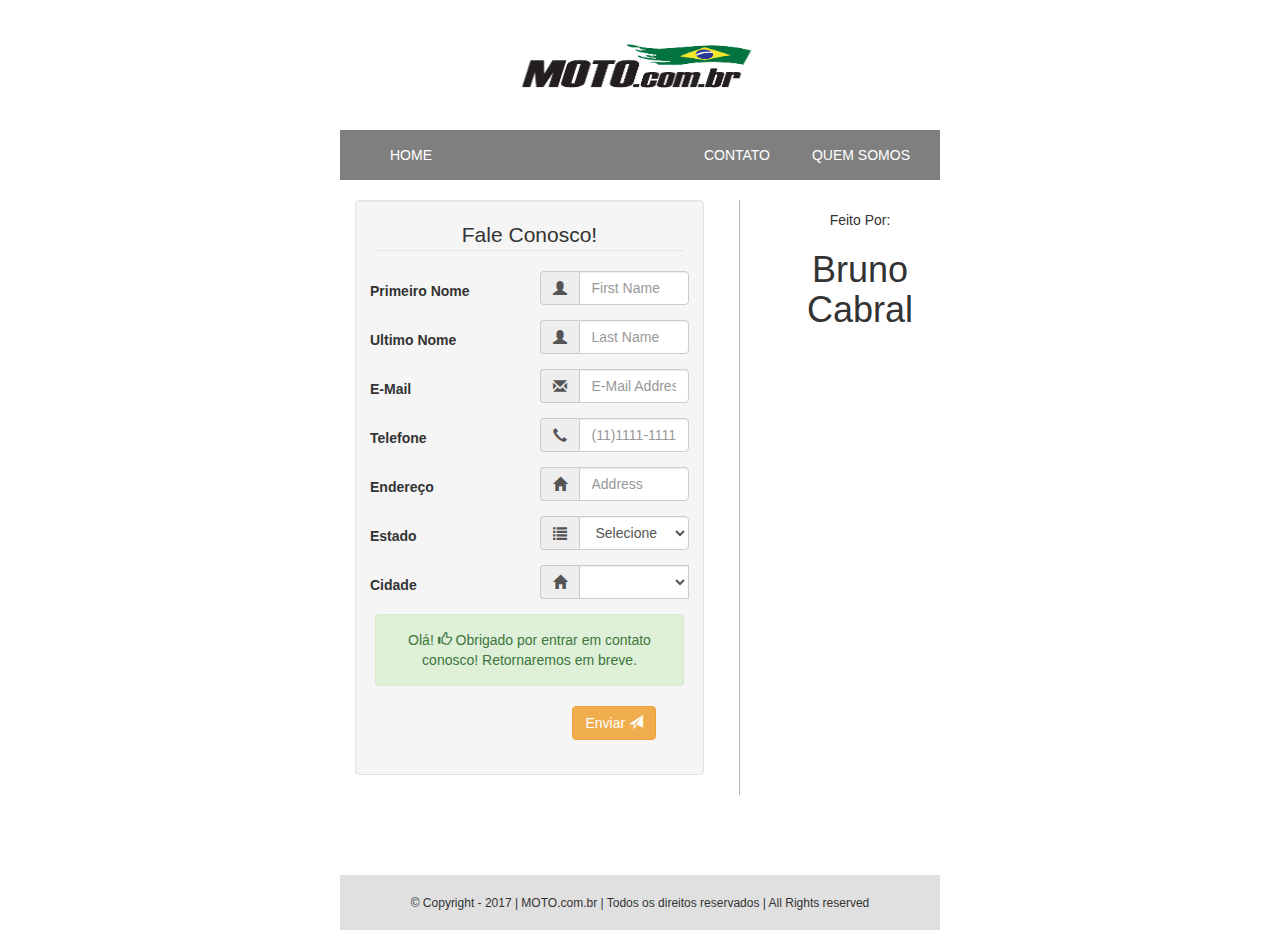
==== contato.html @ 393a5318 "Primeiro Commit, projeto pronto" ====
<!DOCTYPE html>
<html lang="pt-br">
	<head>
	<meta charset="UTF-8" />
		 <title> Pagína Principal </title>
		 <link rel="stylesheet" href="_css/style.css">
		 <link rel="stylesheet" href="_css/bootstrap.min.css">
		 <script src="_js/jquery-3.2.1.min.js"></script>
         <script src="_js/bootstrap.min.js"></script>
		 <script type="text/javascript" src="_js/stateControl.js"></script>
		 <script type="text/javascript" src="_js/sao_paulo.json"></script>
		 <script type="text/javascript" src="_js/rio_de_janeiro.json"></script>
	</head>
	<body> 
	<center>
	<div class="maindiv">
		<header>
			<center><img  src= "_img/logo.png" height="130" width="300"/></center>
			<nav id="mainmenu">
				<ul>
					<li><a href="index.html">HOME</a></li>
					<li class = "right1"><a href="quemsomos.html">QUEM SOMOS</a></li>
					<li class = "right2"><a href="contato.html">CONTATO</a></li>
				</ul> 
					
			</nav>
		</header>
		<section>
			
			<div id="sidebar">
			Feito Por:<br /> <h1>Bruno Cabral</h1>
			</div>
			<div id="mainsection">
					 <div class="container">

									<form class="well form-horizontal" action=" " method="post"  id="contact_form">
								<fieldset>

								<!-- Form Name -->
								<legend>Fale Conosco!</legend>

								<!-- Text input-->

								<div class="form-group">
								  <label class="col-sm-6 control-label">Primeiro Nome</label>  
								  <div class="col-sm-6 inputGroupContainer">
								  <div class="input-group">
								  <span class="input-group-addon"><i class="glyphicon glyphicon-user"></i></span>
								  <input  name="first_name" placeholder="First Name" class="form-control"  type="text">
									</div>
								  </div>
								</div>

								<!-- Text input-->

								<div class="form-group">
								  <label class="col-sm-6 control-label" >Ultimo Nome</label> 
									<div class="col-sm-6 inputGroupContainer">
									<div class="input-group">
								  <span class="input-group-addon"><i class="glyphicon glyphicon-user"></i></span>
								  <input name="last_name" placeholder="Last Name" class="form-control"  type="text">
									</div>
								  </div>
								</div>

								<!-- Text input-->
									   <div class="form-group">
								  <label class="col-sm-6 control-label">E-Mail</label>  
									<div class="col-sm-6 inputGroupContainer">
									<div class="input-group">
										<span class="input-group-addon"><i class="glyphicon glyphicon-envelope"></i></span>
								  <input name="email" placeholder="E-Mail Address" class="form-control"  type="text">
									</div>
								  </div>
								</div>


								<!-- Text input-->
									   
								<div class="form-group">
								  <label class="col-sm-6 control-label">Telefone</label>  
									<div class="col-sm-6 inputGroupContainer">
									<div class="input-group">
										<span class="input-group-addon"><i class="glyphicon glyphicon-earphone"></i></span>
								  <input name="phone" placeholder="(11)1111-1111" class="form-control" type="text">
									</div>
								  </div>
								</div>

								<!-- Text input-->
									  
								<div class="form-group">
								  <label class="col-sm-6 control-label">Endereço</label>  
									<div class="col-sm-6 inputGroupContainer">
									<div class="input-group">
										<span class="input-group-addon"><i class="glyphicon glyphicon-home"></i></span>
								  <input name="address" placeholder="Address" class="form-control" type="text">
									</div>
								  </div>
								</div>

								<!-- Text input-->
								 <!-- Select Basic -->
								   
								<div class="form-group"> 
								  <label class="col-sm-6 control-label">Estado</label>
									<div class="col-sm-6 selectContainer">
									<div class="input-group">
										<span class="input-group-addon"><i class="glyphicon glyphicon-list"></i></span>
										 <select id="estado" name="state" class="form-control selectpicker"></select>
								  </div>
								</div>
								</div>
								
								<div class="form-group">
								  <label class="col-sm-6 control-label">Cidade</label>  
									<div class="col-sm-6 inputGroupContainer">
									<div class="input-group">
										<span class="input-group-addon"><i class="glyphicon glyphicon-home"></i></span>
										<select id="cidade" name="state" class="form-control selectpicker"></select>
										<script language="JavaScript" type="text/javascript" charset="utf-8">
										  new cidadeControl({
											cidade: document.getElementById('cidade'),
											estado: document.getElementById('estado'),
											spDate: sp_data,
											rjDate: rj_data
										  });
										</script>
									</div>
								  </div>
								</div>

								<!-- Success message -->
								<div class="alert alert-success" role="alert" id="success_message">Olá! <i class="glyphicon glyphicon-thumbs-up"></i> Obrigado por entrar em contato conosco! Retornaremos em breve.</div>

								<!-- Button -->
								<div class="form-group">
								  <label class="col-sm-6 control-label"></label>
								  <div class="col-sm-6">
									<button type="submit" class="btn btn-warning" >Enviar <span class="glyphicon glyphicon-send"></span></button>
								  </div>
								</div>
								<!------ Fonte : https://codepen.io/jaycbrf/pen/iBszr ----->

								</fieldset>
								</form>
								</div>
									</div><!-- /.container -->
					 
						<br /> <br />
					
					
					
			</div>
			
		</section>
		<footer>
		© Copyright - 2017 | MOTO.com.br | Todos os direitos reservados | All Rights reserved 
		</footer>
		</div>
		</center>
		

	</body>
</html>
---- _css/style.css ----
@charset "UTF-8";
.maindiv{
	width: 600px;
	margin: 0, auto, 0, auto;
	text-align: center;
	
}
#mainmenu{
	position: relative;
	margin:0;
	padding:0;
	height: 50px;
	background-color : #7f7f7f;
	color:white;
}
#mainmenu ul {
	display: block;
	margin: 0px auto;
}

#mainmenu ul li {
	list-style: none;
}
section{
	position:relative;
}
#mainmenu ul li a {
	display:block; 
	float: left; 
	padding:15px 0px 0px 10px; 
	text-decoration:none; 
	color:#FFF;
}
div#sidebar{
	display:block;
	width: 160px;
	float: right;
	padding: 10px;
}

div#mainsection{
	display:block;
	margin-top: 20px;
	margin-bottom: 40px;
	padding-right: 20px;
	width: 400px;
	border-right: 1px solid RGBA(0,0,0,0.3);
}

div#myCarousel {
	margin: 0;
	padding: 0;
	width: 350px;
	height: 300px;
	display:block;
	margin: 10px;
}

.catchphrase{
	font-style: italic;
	float: right;
}
.right1{ 
  position: absolute;
  top: 0px;
  right: 30px;
}
.right2{
	position: absolute;
	top: 0px;
	right: 170px;
}

footer{
	height:55px;
	display:block;
	background-color: #e0e0e0 ;
	bottom: 0;
	width: 600px;
	text-align: center;
	padding-top: 20px;
	font-size: 12px;
	margin: 0, auto, 0, auto;
}
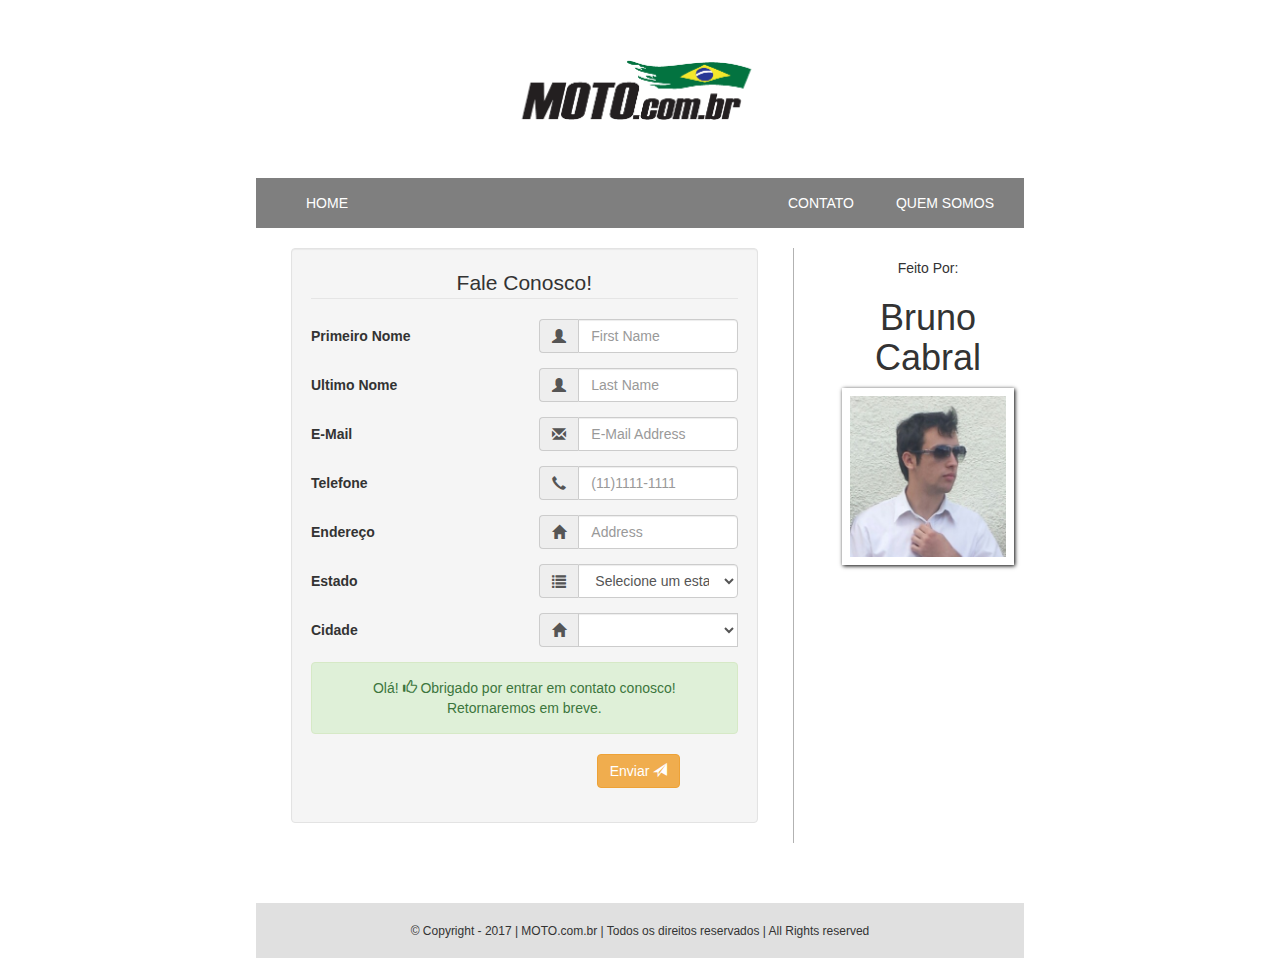
==== commit c80bd1b8: "Ajuste para a responsividade completo!" ====
--- a/contato.html
+++ b/contato.html
@@ -1,39 +1,42 @@
 <!DOCTYPE html>
 <html lang="pt-br">
 	<head>
-	<meta charset="UTF-8" />
+	<meta charset="UTF-8" name="viewport" content="width=device-width, initial-scale=1" />
 		 <title> Pagína Principal </title>
 		 <link rel="stylesheet" href="_css/style.css">
-		 <link rel="stylesheet" href="_css/bootstrap.min.css">
+		 <link rel="stylesheet" href="_css/bootstrap.css">
 		 <script src="_js/jquery-3.2.1.min.js"></script>
          <script src="_js/bootstrap.min.js"></script>
 		 <script type="text/javascript" src="_js/stateControl.js"></script>
 		 <script type="text/javascript" src="_js/sao_paulo.json"></script>
 		 <script type="text/javascript" src="_js/rio_de_janeiro.json"></script>
 	</head>
-	<body> 
-	<center>
-	<div class="maindiv">
-		<header>
-			<center><img  src= "_img/logo.png" height="130" width="300"/></center>
-			<nav id="mainmenu">
-				<ul>
-					<li><a href="index.html">HOME</a></li>
-					<li class = "right1"><a href="quemsomos.html">QUEM SOMOS</a></li>
-					<li class = "right2"><a href="contato.html">CONTATO</a></li>
-				</ul> 
-					
-			</nav>
-		</header>
-		<section>
+	
+	
+			<body> 
+			<center>
+			<div class="maindiv">
+				<header>
+					<center><img class = "img-responsive"  src= "_img/logo.png" height="130" width="300"/></center>
+					<nav id="mainmenu">
+						<ul>
+							<li><a href="index.html">HOME</a></li>
+							<li class = "right1"><a href="quemsomos.html">QUEM SOMOS</a></li>
+							<li class = "right2"><a href="contato.html">CONTATO</a></li>
+						</ul> 
+							
+					</nav>
+				</header>
 			
-			<div id="sidebar">
-			Feito Por:<br /> <h1>Bruno Cabral</h1>
-			</div>
-			<div id="mainsection">
-					 <div class="container">
+					<section>
+					<div id="sidebar" class ="row hidden-xs">
+					Feito Por:<br /> <h1>Bruno Cabral</h1>
+					<center><img class = "img-responsive"  src= "_img/photo.jpg" /></center>
+					</div>
+					<div id="mainsection">
+							 <div class="container-fluid">
 
-									<form class="well form-horizontal" action=" " method="post"  id="contact_form">
+								<form class="well form-horizontal" action=" " method="post"  id="contact_form">
 								<fieldset>
 
 								<!-- Form Name -->
@@ -42,8 +45,8 @@
 								<!-- Text input-->
 
 								<div class="form-group">
-								  <label class="col-sm-6 control-label">Primeiro Nome</label>  
-								  <div class="col-sm-6 inputGroupContainer">
+								  <label class="col-xs-6 control-label">Primeiro Nome</label>  
+								  <div class="col-xs-6 inputGroupContainer">
 								  <div class="input-group">
 								  <span class="input-group-addon"><i class="glyphicon glyphicon-user"></i></span>
 								  <input  name="first_name" placeholder="First Name" class="form-control"  type="text">
@@ -54,8 +57,8 @@
 								<!-- Text input-->
 
 								<div class="form-group">
-								  <label class="col-sm-6 control-label" >Ultimo Nome</label> 
-									<div class="col-sm-6 inputGroupContainer">
+								  <label class="col-xs-6 control-label" >Ultimo Nome</label> 
+									<div class="col-xs-6 inputGroupContainer">
 									<div class="input-group">
 								  <span class="input-group-addon"><i class="glyphicon glyphicon-user"></i></span>
 								  <input name="last_name" placeholder="Last Name" class="form-control"  type="text">
@@ -65,8 +68,8 @@
 
 								<!-- Text input-->
 									   <div class="form-group">
-								  <label class="col-sm-6 control-label">E-Mail</label>  
-									<div class="col-sm-6 inputGroupContainer">
+								  <label class="col-xs-6 control-label">E-Mail</label>  
+									<div class="col-xs-6 inputGroupContainer">
 									<div class="input-group">
 										<span class="input-group-addon"><i class="glyphicon glyphicon-envelope"></i></span>
 								  <input name="email" placeholder="E-Mail Address" class="form-control"  type="text">
@@ -78,8 +81,8 @@
 								<!-- Text input-->
 									   
 								<div class="form-group">
-								  <label class="col-sm-6 control-label">Telefone</label>  
-									<div class="col-sm-6 inputGroupContainer">
+								  <label class="col-xs-6 control-label">Telefone</label>  
+									<div class="col-xs-6 inputGroupContainer">
 									<div class="input-group">
 										<span class="input-group-addon"><i class="glyphicon glyphicon-earphone"></i></span>
 								  <input name="phone" placeholder="(11)1111-1111" class="form-control" type="text">
@@ -90,8 +93,8 @@
 								<!-- Text input-->
 									  
 								<div class="form-group">
-								  <label class="col-sm-6 control-label">Endereço</label>  
-									<div class="col-sm-6 inputGroupContainer">
+								  <label class="col-xs-6 control-label">Endereço</label>  
+									<div class="col-xs-6 inputGroupContainer">
 									<div class="input-group">
 										<span class="input-group-addon"><i class="glyphicon glyphicon-home"></i></span>
 								  <input name="address" placeholder="Address" class="form-control" type="text">
@@ -103,8 +106,8 @@
 								 <!-- Select Basic -->
 								   
 								<div class="form-group"> 
-								  <label class="col-sm-6 control-label">Estado</label>
-									<div class="col-sm-6 selectContainer">
+								  <label class="col-xs-6 control-label">Estado</label>
+									<div class="col-xs-6 selectContainer">
 									<div class="input-group">
 										<span class="input-group-addon"><i class="glyphicon glyphicon-list"></i></span>
 										 <select id="estado" name="state" class="form-control selectpicker"></select>
@@ -113,8 +116,8 @@
 								</div>
 								
 								<div class="form-group">
-								  <label class="col-sm-6 control-label">Cidade</label>  
-									<div class="col-sm-6 inputGroupContainer">
+								  <label class="col-xs-6 control-label">Cidade</label>  
+									<div class="col-xs-6 inputGroupContainer">
 									<div class="input-group">
 										<span class="input-group-addon"><i class="glyphicon glyphicon-home"></i></span>
 										<select id="cidade" name="state" class="form-control selectpicker"></select>
@@ -144,14 +147,14 @@
 
 								</fieldset>
 								</form>
-								</div>
-									</div><!-- /.container -->
+								</div style ="padding-bottom: -50px;">
+								</div ><!-- /.container -->
 					 
 						<br /> <br />
 					
 					
 					
-			</div>
+			
 			
 		</section>
 		<footer>
--- a/_css/style.css
+++ b/_css/style.css
@@ -1,84 +1,243 @@
 @charset "UTF-8";
-.maindiv{
-	width: 600px;
-	margin: 0, auto, 0, auto;
-	text-align: center;
+		.right1 { 
+		  position: absolute;
+		  top: 0px;
+		  right: 30px;
+		}
+		.right2 {
+			position: absolute;
+			top: 0px;
+			right: 170px;
+		}
+		
+		footer{
+			height:55px;
+			display:block;
+			background-color: #e0e0e0 ;
+			text-align: center;
+			padding-top: 20px;
+			font-size: 12px;
+			margin: 0 auto 0 auto;
+			position: relative;
+			bottom: 0;
+			width: 100%;
+		}
+		div#sidebar center{
+			border: 8px solid white;
+			box-shadow: 1px 1px 4px black;
+			display: block;
+		}
+		div#mainsection div#home{
+			height:250px;
+		}
+		div#mainsection p#main{
+			padding-top: 40px;
+			border: 8px solid white;
+			box-shadow: 1px 1px 4px black;
+
+		}
+		div#home{
+			display:block;
+			position:relative;
+			border: 8px solid white;
+			box-shadow: 1px 1px 4px black;
+			height:800px;
+		}
+
+@media screen and (min-width: 767px) {
+		.maindiv{
+			width: 60%;
+			margin: 0 auto 0 auto;
+			text-align: center;
+		}
+		#mainmenu{
+			position: relative;
+			margin:0;
+			padding:0;
+			height: 50px;
+			background-color : #7f7f7f;
+			color:white;
+			width: 100%;
+		}
+		#mainmenu ul {
+			display: block;
+			margin: 0px auto;
+		}
+
+		#mainmenu ul li {
+			list-style: none;
+		}
+		section{
+			position:relative;
+		}
+		#mainmenu ul li a {
+			display:block; 
+			float: left; 
+			padding:15px 0px 0px 10px; 
+			text-decoration:none; 
+			color:#FFF;
+		}
+		div#sidebar{
+			display:block;
+			width: 25%;
+			float: right;
+			padding: 10px;
+			margin: 0 auto 0 auto;
+		}
+
+		div#mainsection{
+			display:block;
+			margin-top: 20px;
+			margin-bottom: 20px;
+			padding-right: 20px;
+			padding-left: 20px;
+			width: 70%;
+			border-right: 1px solid RGBA(0,0,0,0.3);
+		}
+
+		div#myCarousel {
+			margin: 0;
+			padding: 0;
+			width: 100%;
+			height: 300px;
+			display:block;
+			margin: 10px;
+		}
+
+		.catchphrase{
+			font-style: italic;
+			float: right;
+		}
+		
+
+		
+}
+
+@media screen and (min-width: 450px) and (max-width: 767px) {
+		.maindiv{
+			width: 400px;
+			margin: 0 auto 0 auto;
+			text-align: center;
+		}
+		#mainmenu{
+			position: relative;
+			margin:0;
+			padding:0;
+			height: 50px;
+			background-color : #7f7f7f;
+			color:white;
+			width: 400px;
+		}
+		#mainmenu ul {
+			display: block;
+			margin: 0px auto;
+		}
+
+		#mainmenu ul li {
+			list-style: none;
+		}
+		section{
+			position:relative;
+		}
+		#mainmenu ul li a {
+			display:block; 
+			float: left; 
+			padding:15px 0px 0px 10px; 
+			text-decoration:none; 
+			color:#FFF;
+		}
+		div#sidebar{
+			display:block;
+			width: 160px;
+			float: right;
+			padding: 10px;
+		}
+
+		div#mainsection{
+			display:block;
+			margin-top: 20px;
+			margin-bottom: 20px;
+			padding-right: 20px;
+			padding-left: 20px;
+			width: 400px;
+		}
+
+		div#myCarousel {
+			margin: 0;
+			padding: 0;
+			width: 100%;
+			height: 300px;
+			display:block;
+			margin: 10px;
+		}
+
+		.catchphrase{
+			font-style: italic;
+			float: right;
+		}
+}
+
+@media screen and (max-width: 450px) {
+		.maindiv{
+			width: 400px;
+			margin: 0, auto, 0, auto;
+			text-align: center;
+		}
+		#mainmenu{
+			position: relative;
+			margin:0;
+			padding:0;
+			height: 50px;
+			background-color : #7f7f7f;
+			color:white;
+			width: 400px;
+		}
+		#mainmenu ul {
+			display: block;
+			margin: 0px auto;
+		}
+
+		#mainmenu ul li {
+			list-style: none;
+		}
+		section{
+			position:relative;
+		}
+		#mainmenu ul li a {
+			display:block; 
+			float: left; 
+			padding:15px 0px 0px 10px; 
+			text-decoration:none; 
+			color:#FFF;
+		}
+		div#sidebar{
+			display:block;
+			width: 160px;
+			float: right;
+			padding: 10px;
+		}
+
+		div#mainsection{
+			display:block;
+			margin-top: 20px;
+			margin-bottom: 20px;
+			padding-right: 20px;
+			padding-left: 20px;
+			width: 400px;
+		}
+
+		div#myCarousel {
+			margin: 0;
+			padding: 0;
+			width: 100%;
+			height: 300px;
+			display:block;
+			margin: 10px;
+		}
+
+		.catchphrase{
+			font-style: italic;
+			float: right;
+		}
 	
-}
-#mainmenu{
-	position: relative;
-	margin:0;
-	padding:0;
-	height: 50px;
-	background-color : #7f7f7f;
-	color:white;
-}
-#mainmenu ul {
-	display: block;
-	margin: 0px auto;
-}
-
-#mainmenu ul li {
-	list-style: none;
-}
-section{
-	position:relative;
-}
-#mainmenu ul li a {
-	display:block; 
-	float: left; 
-	padding:15px 0px 0px 10px; 
-	text-decoration:none; 
-	color:#FFF;
-}
-div#sidebar{
-	display:block;
-	width: 160px;
-	float: right;
-	padding: 10px;
-}
-
-div#mainsection{
-	display:block;
-	margin-top: 20px;
-	margin-bottom: 40px;
-	padding-right: 20px;
-	width: 400px;
-	border-right: 1px solid RGBA(0,0,0,0.3);
-}
-
-div#myCarousel {
-	margin: 0;
-	padding: 0;
-	width: 350px;
-	height: 300px;
-	display:block;
-	margin: 10px;
-}
-
-.catchphrase{
-	font-style: italic;
-	float: right;
-}
-.right1{ 
-  position: absolute;
-  top: 0px;
-  right: 30px;
-}
-.right2{
-	position: absolute;
-	top: 0px;
-	right: 170px;
-}
-
-footer{
-	height:55px;
-	display:block;
-	background-color: #e0e0e0 ;
-	bottom: 0;
-	width: 600px;
-	text-align: center;
-	padding-top: 20px;
-	font-size: 12px;
-	margin: 0, auto, 0, auto;
 }